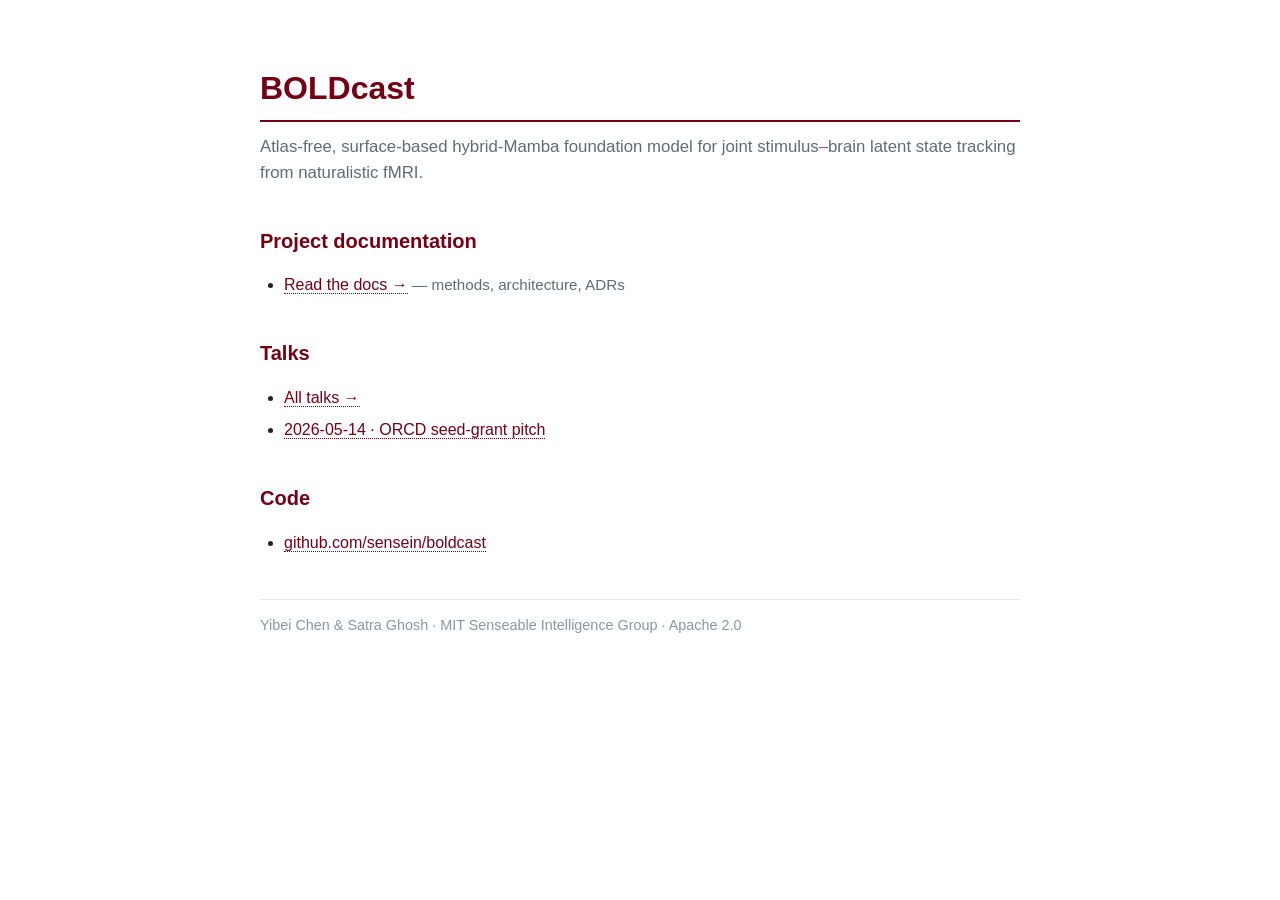
==== index.html @ c190e92d "site: publish to GitHub Pages — restructure talks/, add MkDocs for docs/ Set up the repo to publish " ====
<!doctype html>
<html lang="en">
<head>
<meta charset="utf-8">
<meta name="viewport" content="width=device-width, initial-scale=1">
<title>BOLDcast</title>
<style>
  :root {
    --primary: #750014;
    --ink: #212326;
    --body: #626a73;
    --accent: #8b959e;
    --bg: #ffffff;
  }
  body {
    font-family: "Inter", -apple-system, BlinkMacSystemFont, "Segoe UI", sans-serif;
    max-width: 760px; margin: 4em auto; padding: 0 1.5em;
    color: var(--ink); line-height: 1.55; background: var(--bg);
  }
  h1 { color: var(--primary); border-bottom: 2px solid var(--primary); padding-bottom: 6px; margin-bottom: 12px; }
  h2 { color: var(--primary); margin-top: 2em; font-size: 1.25em; }
  a  { color: var(--primary); text-decoration: none; border-bottom: 1px dotted var(--primary); }
  a:hover { border-bottom-style: solid; }
  .lede { color: var(--body); font-size: 1.05em; margin-top: 0.5em; }
  ul { padding-left: 1.5em; }
  li { margin: 0.5em 0; }
  li .desc { color: var(--body); font-size: 0.95em; }
  .meta { color: var(--accent); font-size: 0.9em; margin-top: 3em; padding-top: 1em; border-top: 1px solid #e6e8ec; }
</style>
</head>
<body>

<h1>BOLDcast</h1>
<p class="lede">
  Atlas-free, surface-based hybrid-Mamba foundation model for joint
  stimulus–brain latent state tracking from naturalistic fMRI.
</p>

<h2>Project documentation</h2>
<ul>
  <li><a href="docs/">Read the docs →</a> <span class="desc">— methods, architecture, ADRs</span></li>
</ul>

<h2>Talks</h2>
<ul>
  <li><a href="talks/">All talks →</a></li>
  <li><a href="talks/2026-05-14-seed-pitch/seed_pitch.html">2026-05-14 · ORCD seed-grant pitch</a></li>
</ul>

<h2>Code</h2>
<ul>
  <li><a href="https://github.com/sensein/boldcast">github.com/sensein/boldcast</a></li>
</ul>

<p class="meta">Yibei Chen &amp; Satra Ghosh · MIT Senseable Intelligence Group · Apache 2.0</p>

</body>
</html>
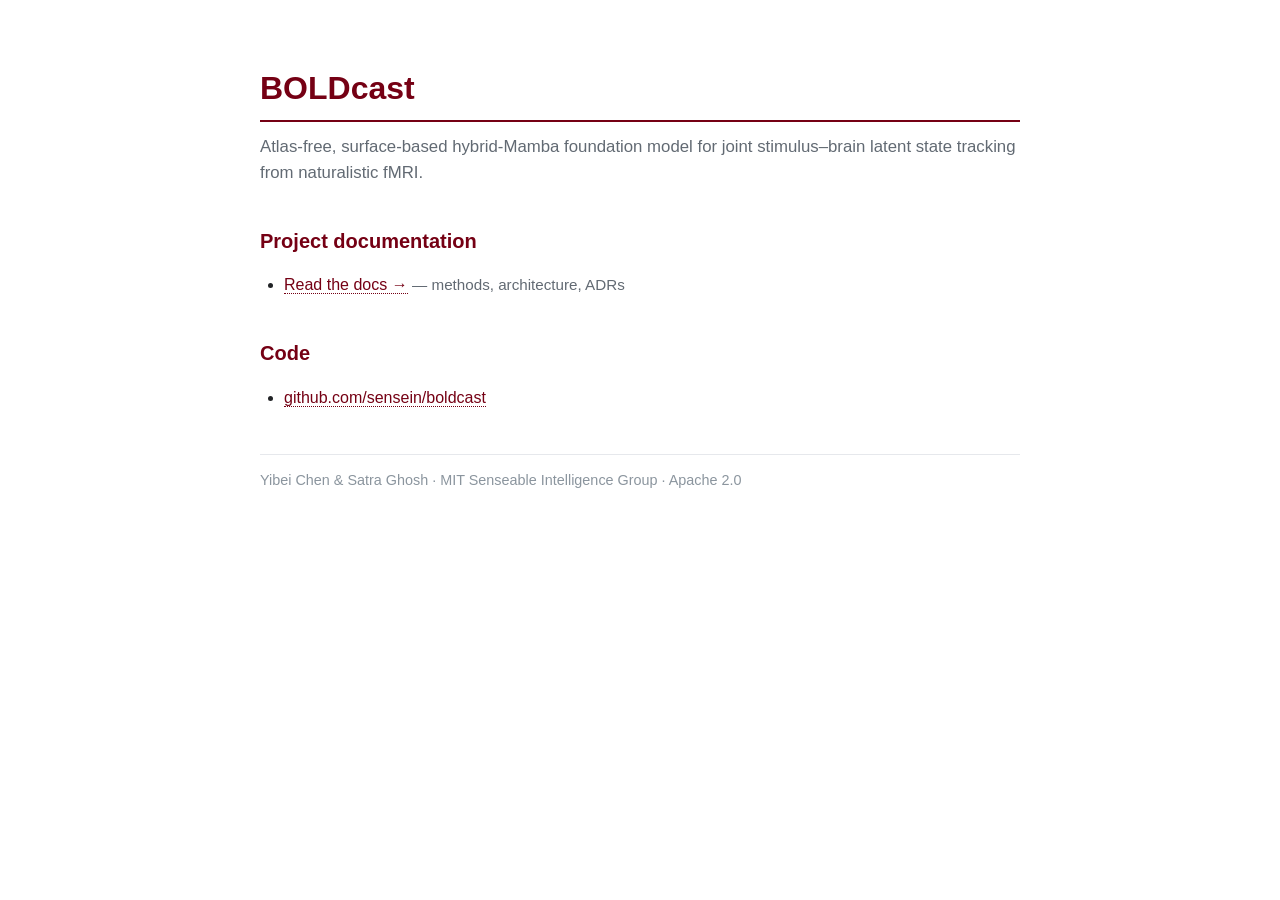
==== commit cf945875: "chore" ====
--- a/index.html
+++ b/index.html
@@ -41,12 +41,6 @@
   <li><a href="docs/">Read the docs →</a> <span class="desc">— methods, architecture, ADRs</span></li>
 </ul>
 
-<h2>Talks</h2>
-<ul>
-  <li><a href="talks/">All talks →</a></li>
-  <li><a href="talks/2026-05-14-seed-pitch/seed_pitch.html">2026-05-14 · ORCD seed-grant pitch</a></li>
-</ul>
-
 <h2>Code</h2>
 <ul>
   <li><a href="https://github.com/sensein/boldcast">github.com/sensein/boldcast</a></li>
